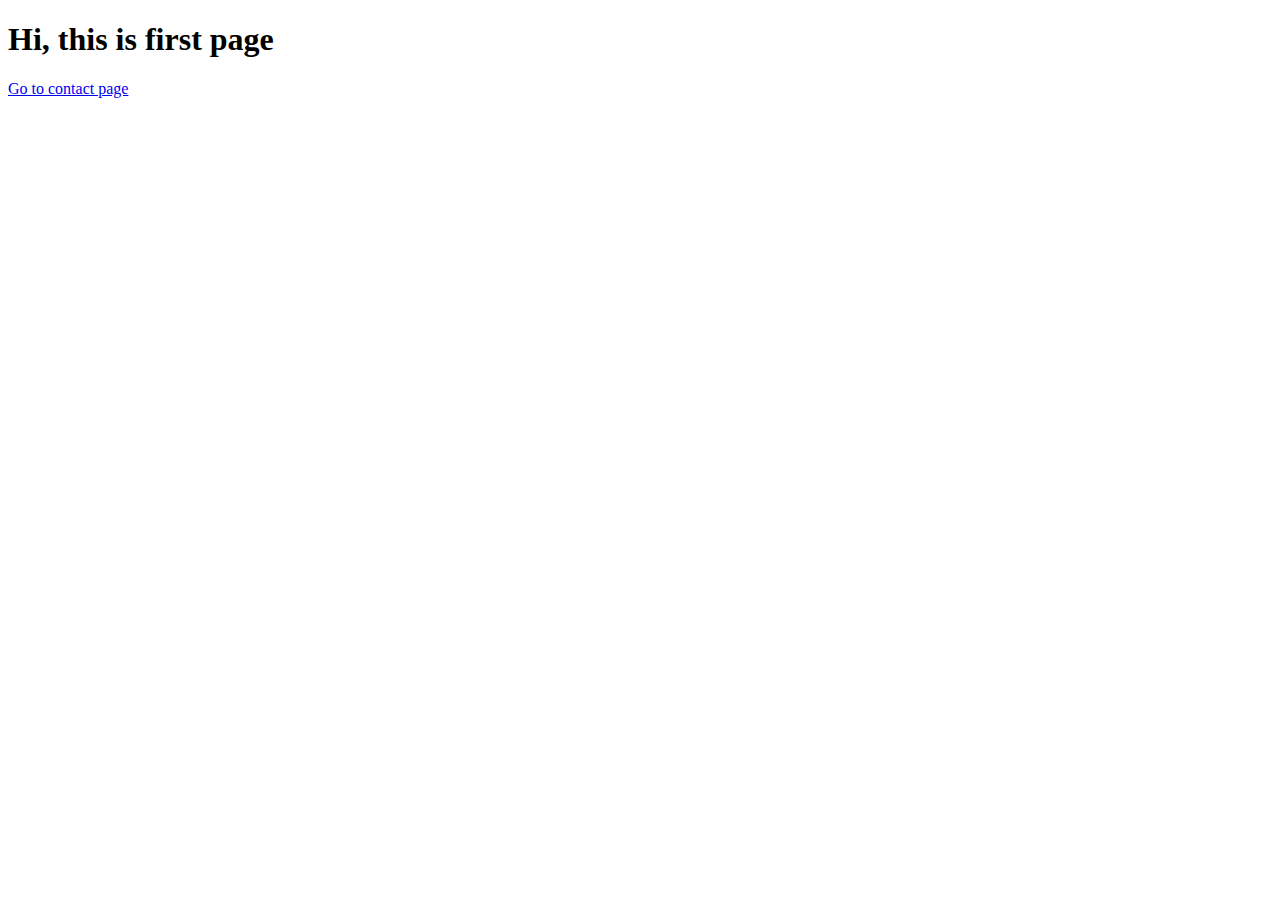
==== index.html @ e92d9e62 "Initial commit" ====
<!DOCTYPE html>
<html lang="en">
<head>
  <meta charset="UTF-8">
  <meta http-equiv="X-UA-Compatible" content="IE=edge">
  <meta name="viewport" content="width=device-width, initial-scale=1.0">
  <title>First Page</title>
</head>
<body>
<h1>Hi, this is first page</h1>
<a href="../Portfolio/contactPage.html">Go to contact page</a>  
</body>
</html>
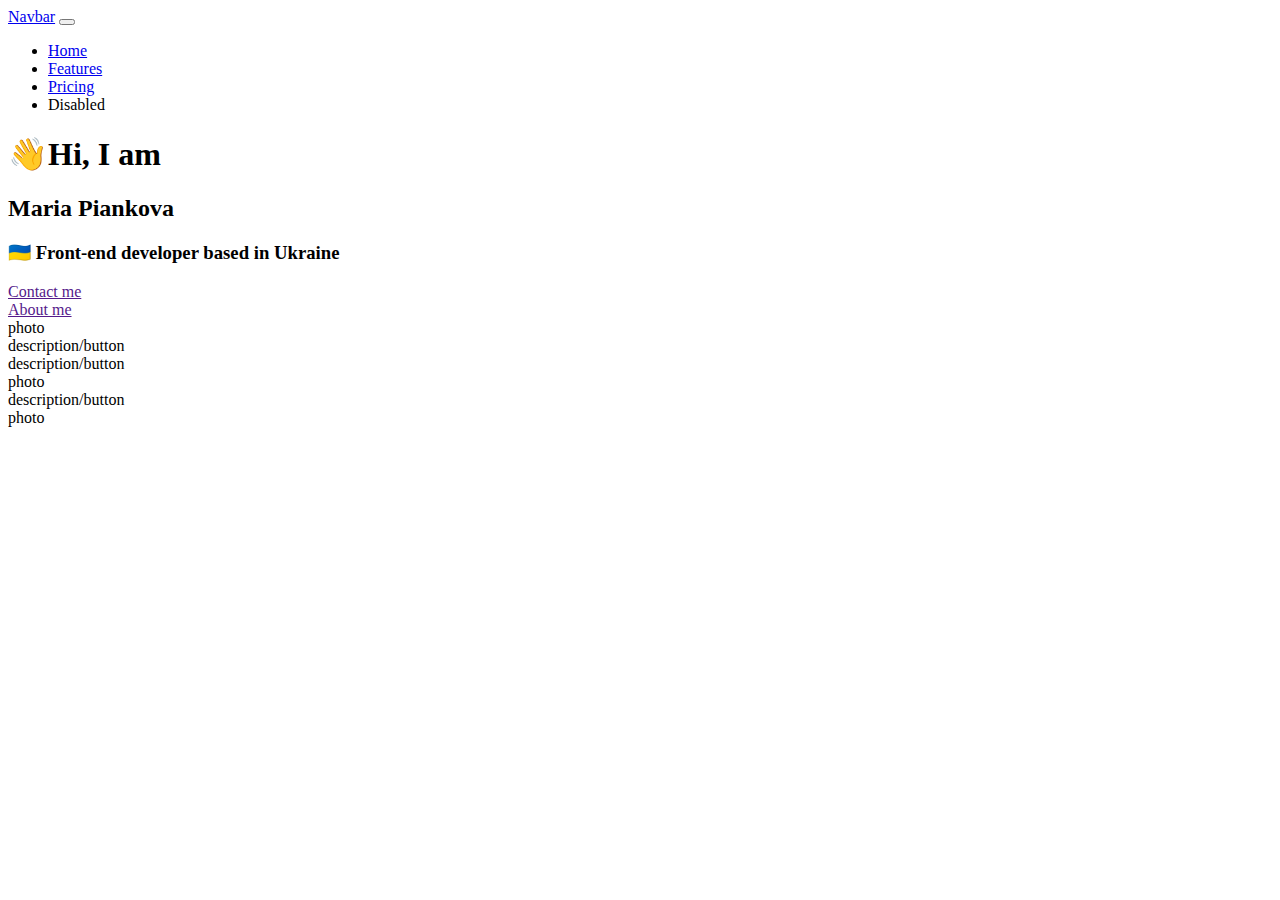
==== commit 45168296: "created html files" ====
--- a/index.html
+++ b/index.html
@@ -4,10 +4,62 @@
   <meta charset="UTF-8">
   <meta http-equiv="X-UA-Compatible" content="IE=edge">
   <meta name="viewport" content="width=device-width, initial-scale=1.0">
-  <title>First Page</title>
+  <link href="https://cdn.jsdelivr.net/npm/bootstrap@5.2.1/dist/css/bootstrap.min.css" rel="stylesheet"
+  integrity="sha384-iYQeCzEYFbKjA/T2uDLTpkwGzCiq6soy8tYaI1GyVh/UjpbCx/TYkiZhlZB6+fzT" crossorigin="anonymous">
+  <link rel="stylesheet" href="/styles/styles.css">
+  <link rel="icon"
+    href="data:image/svg+xml,<svg xmlns=%22http://www.w3.org/2000/svg%22 viewBox=%220 0 100 100%22><text y=%22.9em%22 font-size=%2290%22>👩‍💻</text></svg>">
+  <title>Front-end developer - Maria Piankova</title>
 </head>
 <body>
-<h1>Hi, this is first page</h1>
-<a href="../Portfolio/contactPage.html">Go to contact page</a>  
+<nav class="navbar navbar-expand-lg bg-light">
+  <div class="container-fluid">
+    <a class="navbar-brand" href="#">Navbar</a>
+    <button class="navbar-toggler" type="button" data-bs-toggle="collapse" data-bs-target="#navbarNav"
+      aria-controls="navbarNav" aria-expanded="false" aria-label="Toggle navigation">
+      <span class="navbar-toggler-icon"></span>
+    </button>
+    <div class="collapse navbar-collapse" id="navbarNav">
+      <ul class="navbar-nav">
+        <li class="nav-item">
+          <a class="nav-link active" aria-current="page" href="#">Home</a>
+        </li>
+        <li class="nav-item">
+          <a class="nav-link" href="#">Features</a>
+        </li>
+        <li class="nav-item">
+          <a class="nav-link" href="#">Pricing</a>
+        </li>
+        <li class="nav-item">
+          <a class="nav-link disabled">Disabled</a>
+        </li>
+      </ul>
+    </div>
+  </div>
+</nav>
+<h1>👋Hi, I am</h1>
+<h2>Maria Piankova</h2>
+<h3>🇺🇦 Front-end developer based in Ukraine</h3>
+<div class="d-flex">
+  <div class="m-2"><a href="">Contact me</a></div>
+  <div class="m-2"><a href="">About me</a></div>
+</div>
+<div class="container">
+  <div class="row">
+    <div class="col-sm-6">photo</div>
+    <div class="col-sm-6">description/button</div>
+  </div>
+  <div class="row">
+    <div class="col-sm-6">description/button</div>
+    <div class="col-sm-6">photo</div>
+  </div>
+  <div class="row">
+    <div class="col-sm-6">description/button</div>
+    <div class="col-sm-6">photo</div>
+  </div>
+
+</div>
 </body>
+<script src="https://cdn.jsdelivr.net/npm/bootstrap@5.2.1/dist/js/bootstrap.bundle.min.js"
+integrity="sha384-u1OknCvxWvY5kfmNBILK2hRnQC3Pr17a+RTT6rIHI7NnikvbZlHgTPOOmMi466C8" crossorigin="anonymous"></script>
 </html>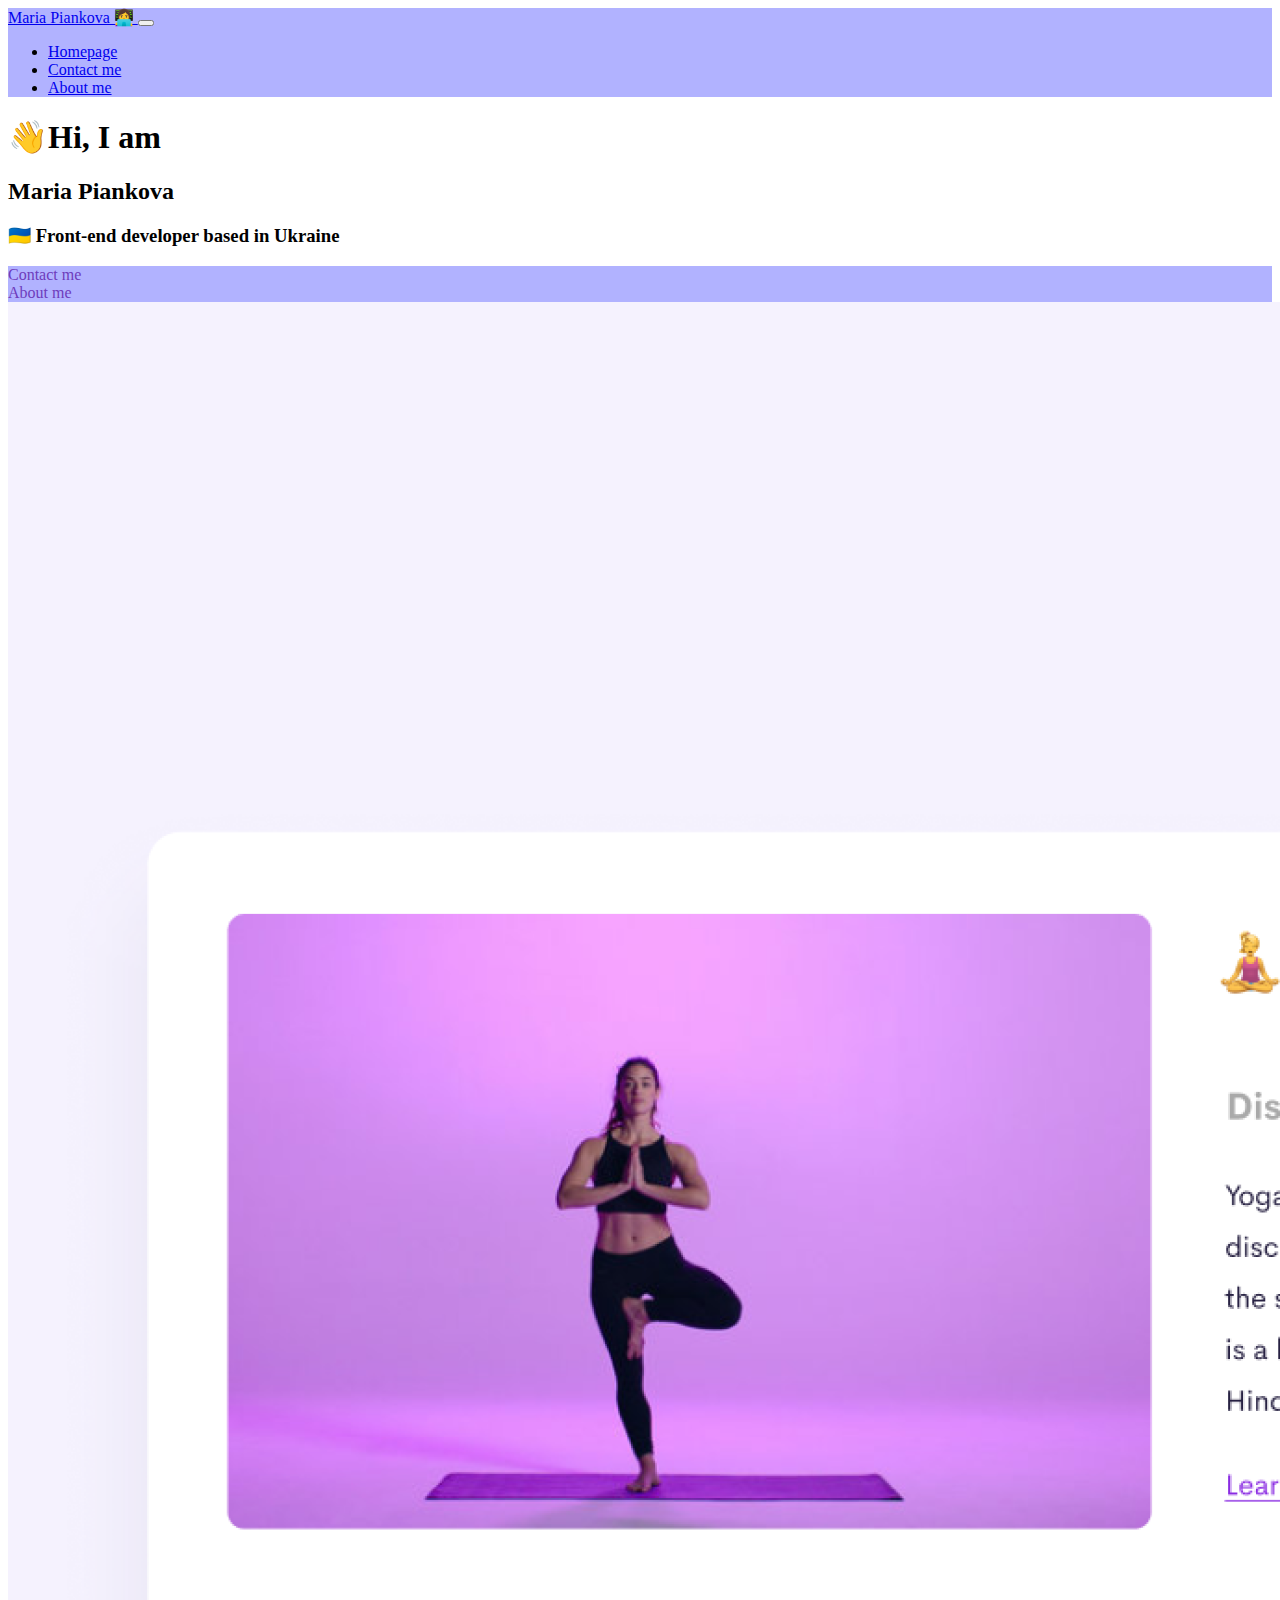
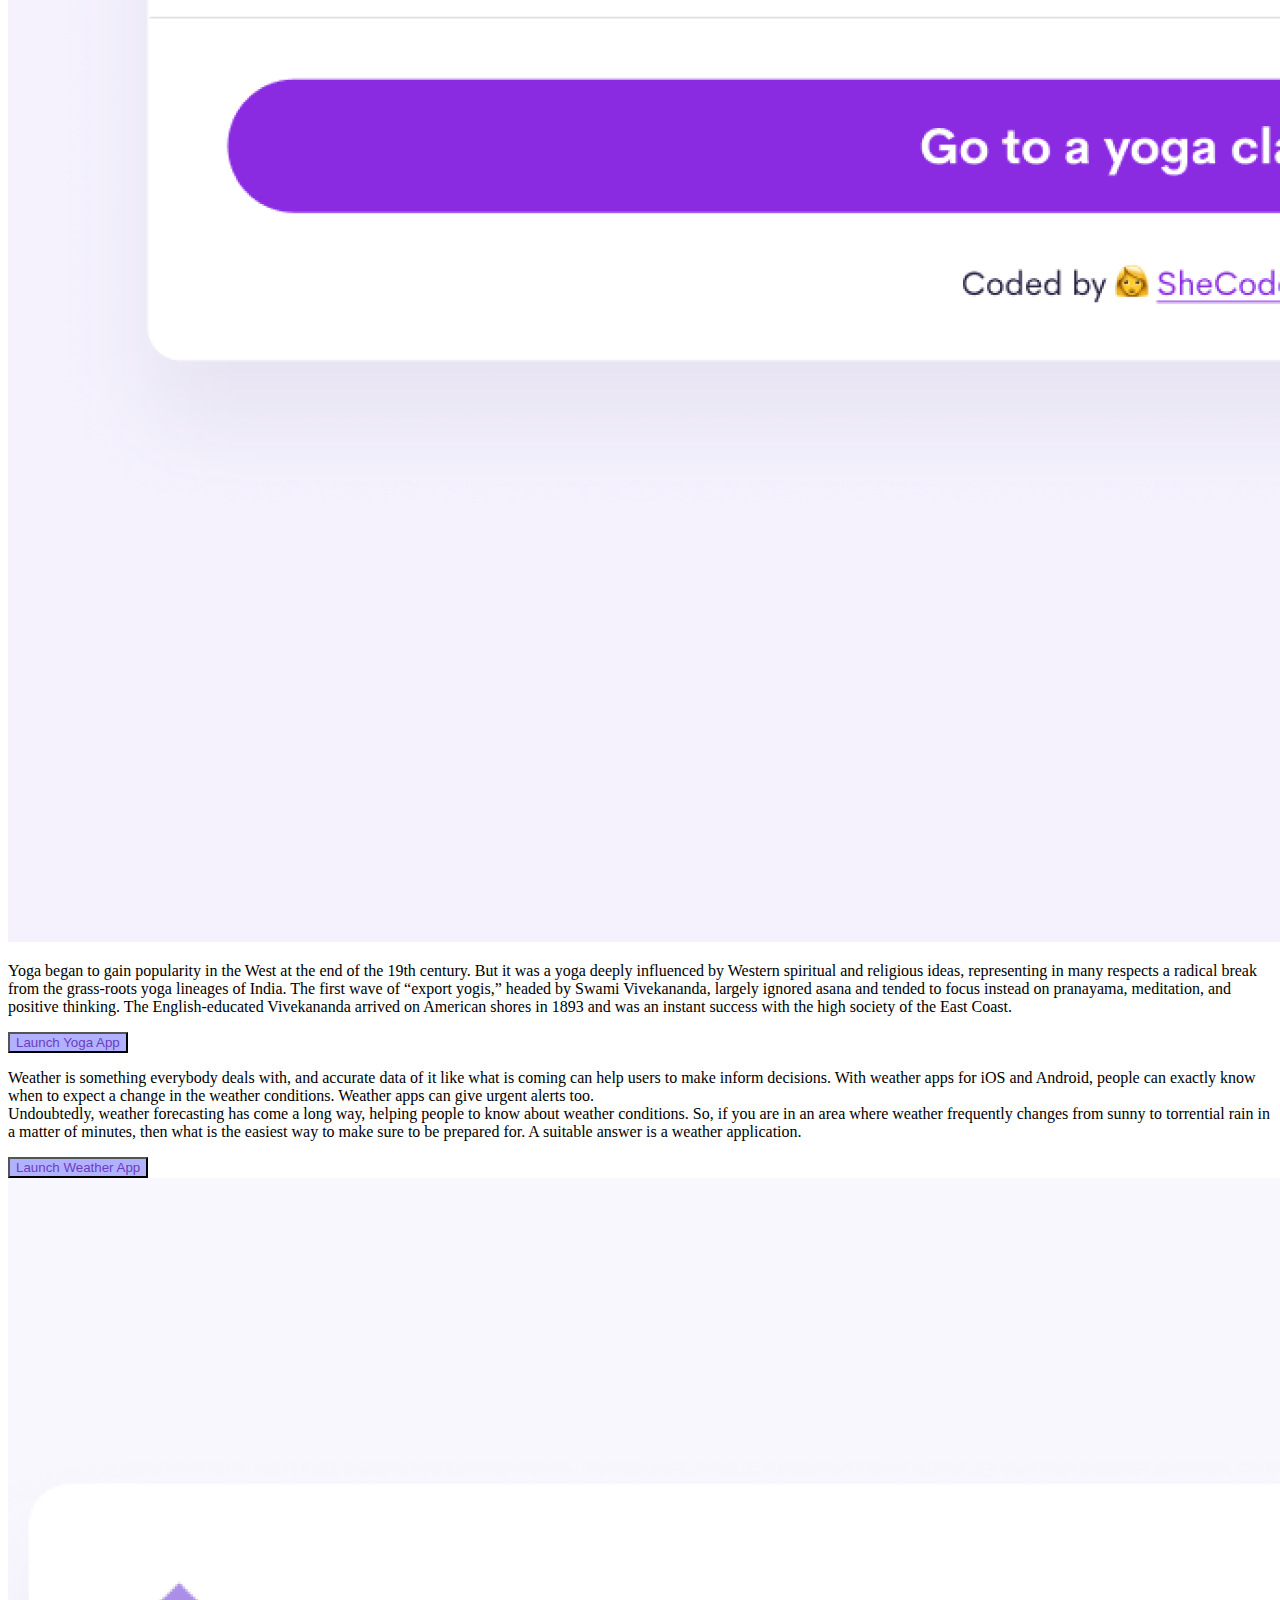
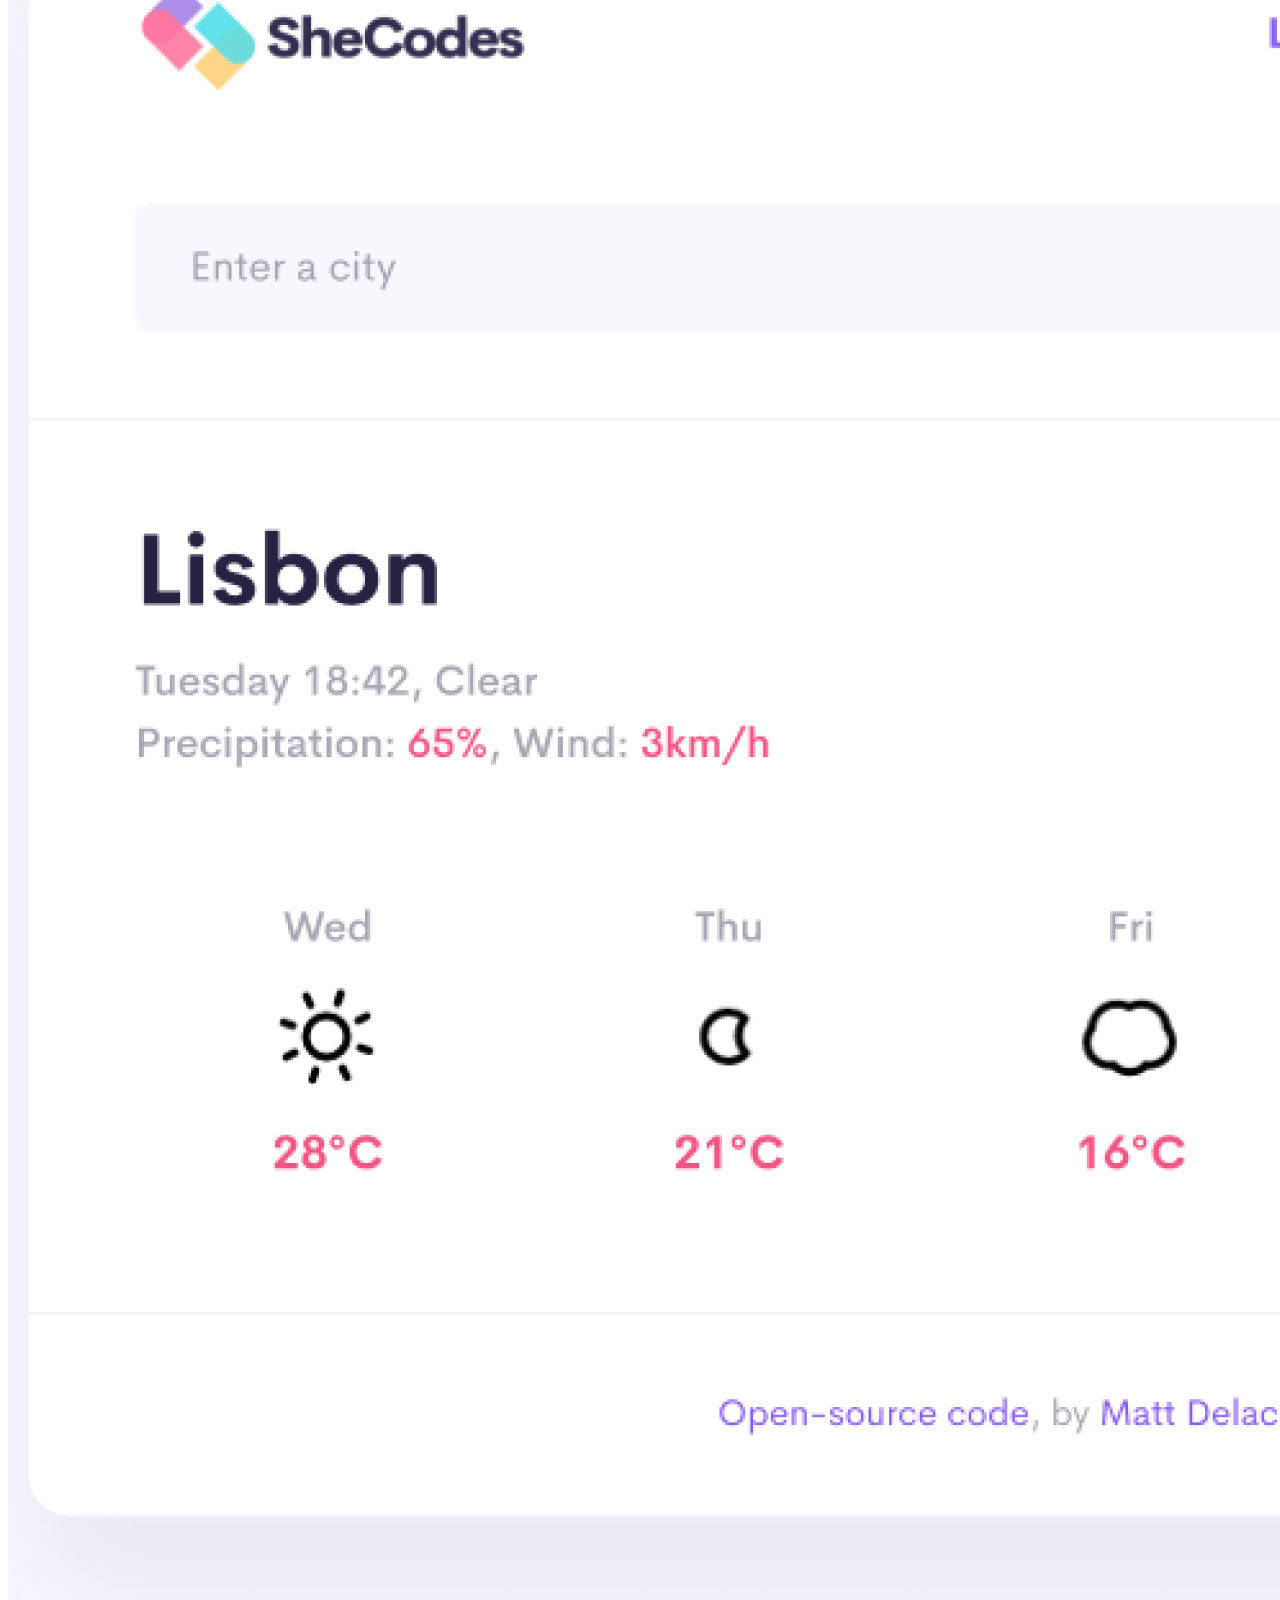
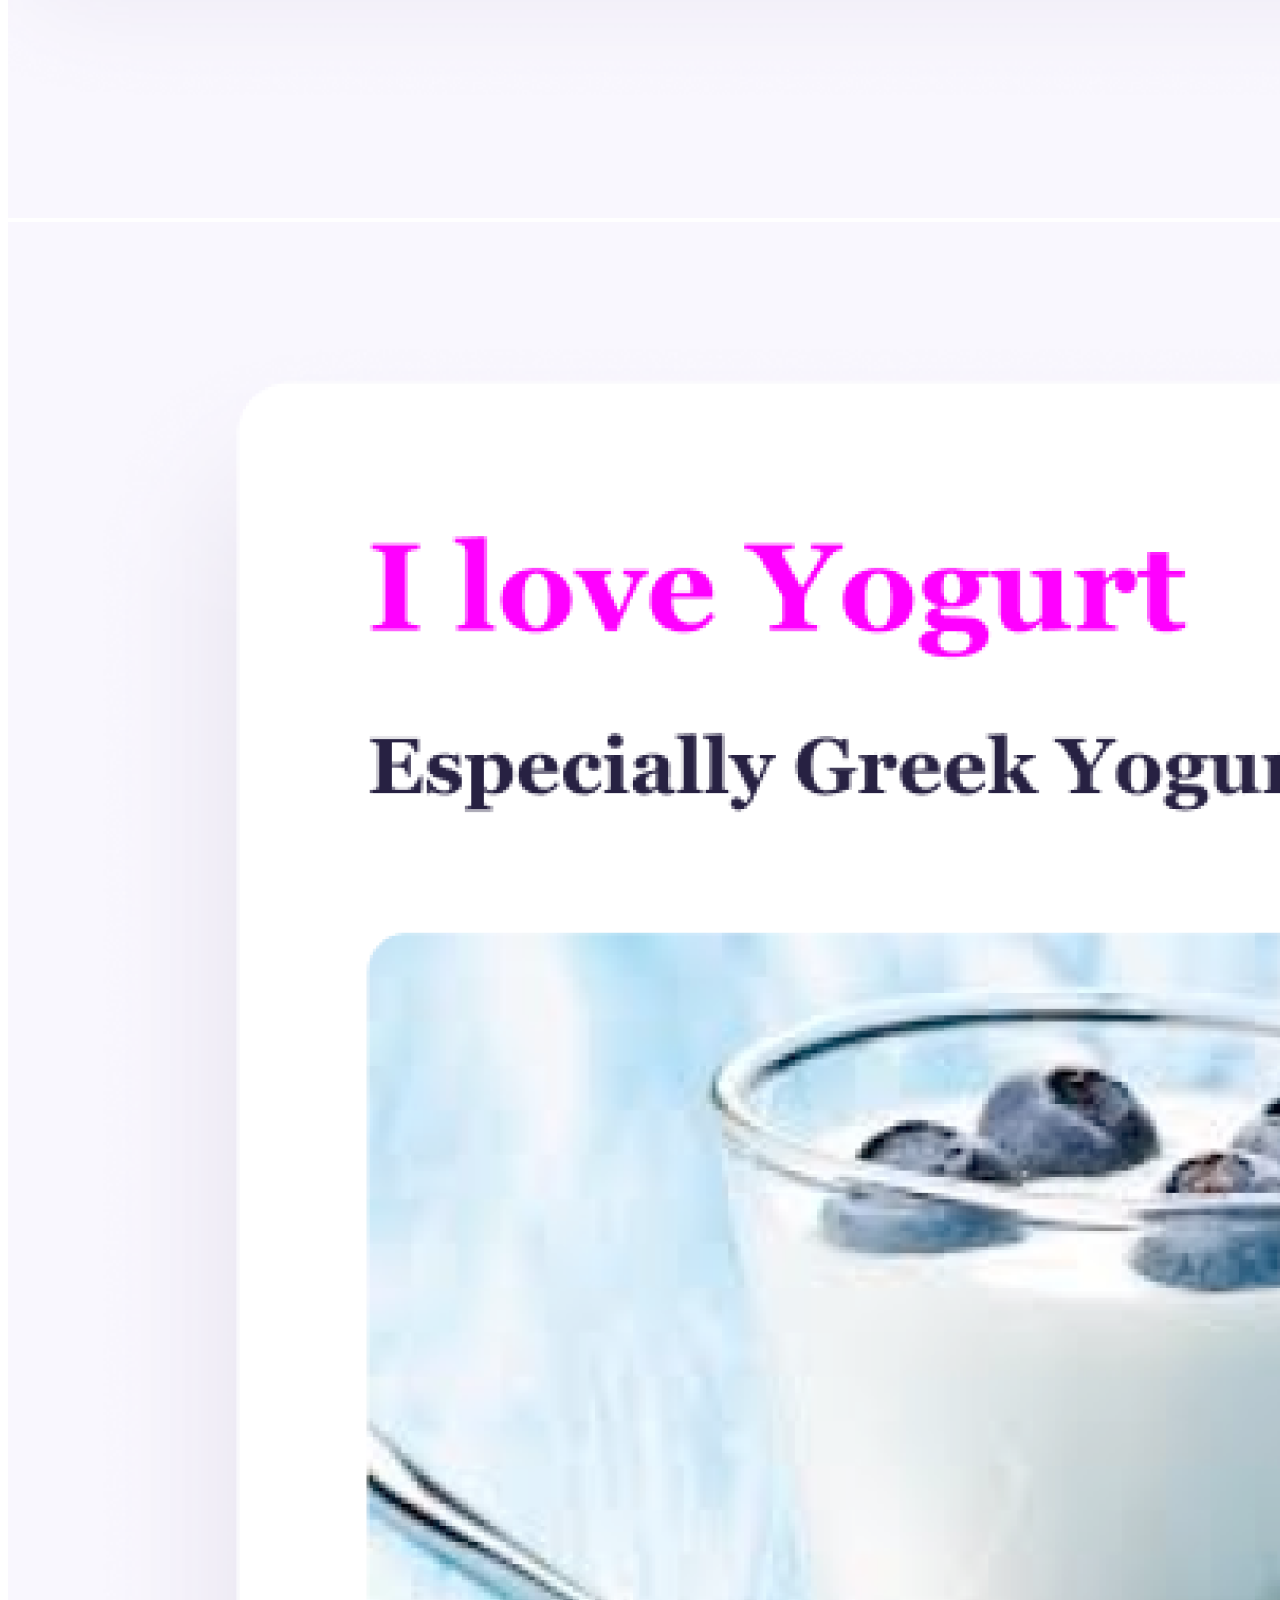
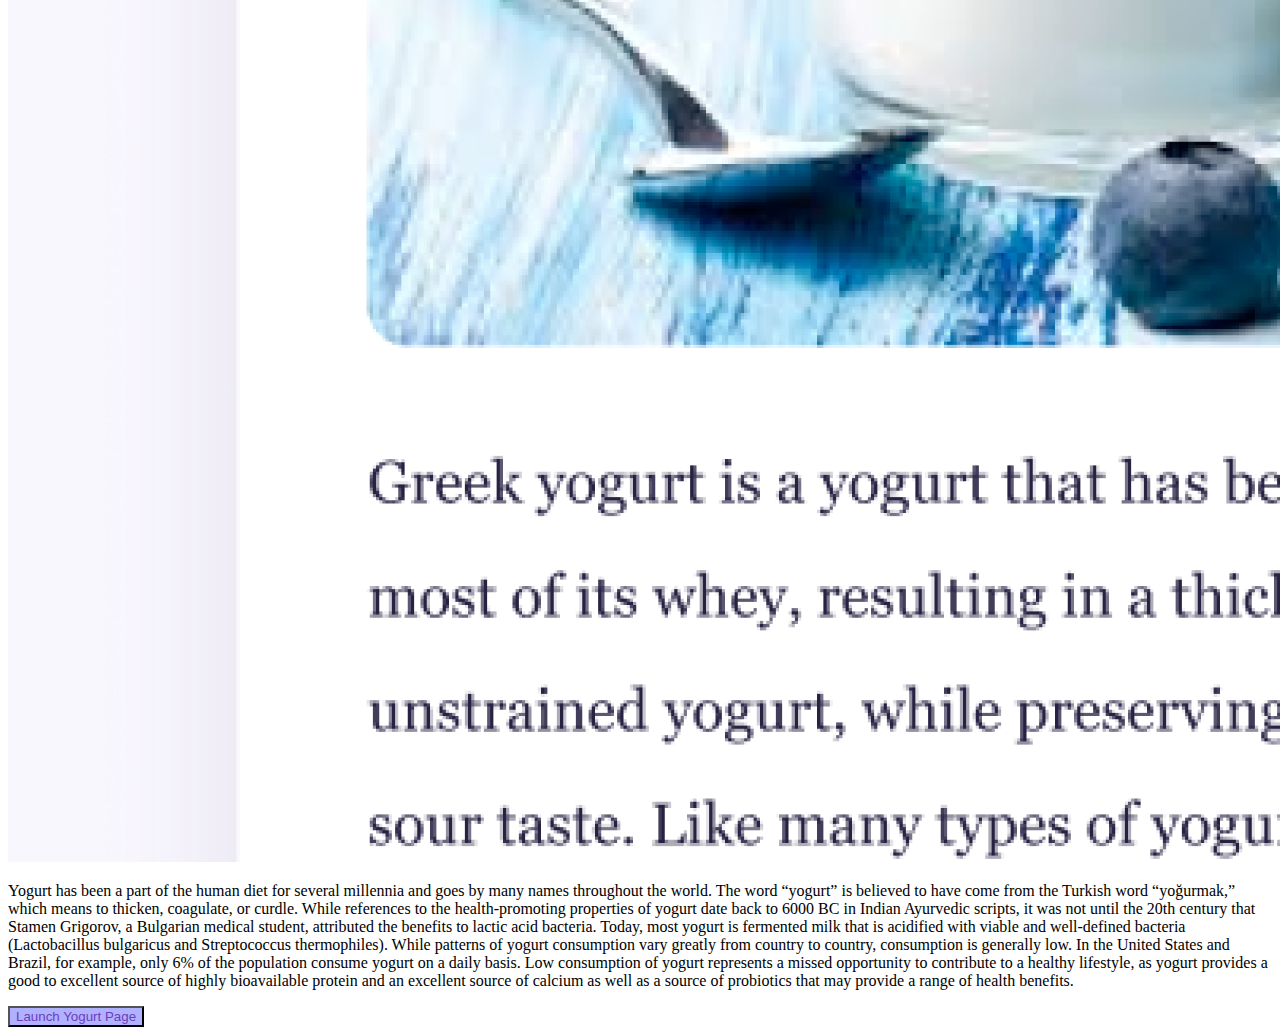
==== commit f9dcaad4: "added images" ====
--- a/index.html
+++ b/index.html
@@ -1,61 +1,92 @@
 <!DOCTYPE html>
 <html lang="en">
-<head>
-  <meta charset="UTF-8">
-  <meta http-equiv="X-UA-Compatible" content="IE=edge">
-  <meta name="viewport" content="width=device-width, initial-scale=1.0">
+  <head>
+    <meta charset="UTF-8">
+    <meta http-equiv="X-UA-Compatible" content="IE=edge">
+    <meta name="viewport" content="width=device-width, initial-scale=1.0">
+  <meta name="description" content="Page about Maria. Aspiring Front-end developer from Ukraine. More information you can find on her web page">
   <link href="https://cdn.jsdelivr.net/npm/bootstrap@5.2.1/dist/css/bootstrap.min.css" rel="stylesheet"
   integrity="sha384-iYQeCzEYFbKjA/T2uDLTpkwGzCiq6soy8tYaI1GyVh/UjpbCx/TYkiZhlZB6+fzT" crossorigin="anonymous">
   <link rel="stylesheet" href="/styles/styles.css">
   <link rel="icon"
     href="data:image/svg+xml,<svg xmlns=%22http://www.w3.org/2000/svg%22 viewBox=%220 0 100 100%22><text y=%22.9em%22 font-size=%2290%22>👩‍💻</text></svg>">
-  <title>Front-end developer - Maria Piankova</title>
+  <title>Front-end developer - Maria Piankova. </title>
 </head>
 <body>
 <nav class="navbar navbar-expand-lg bg-light">
   <div class="container-fluid">
-    <a class="navbar-brand" href="#">Navbar</a>
+    <a class="navbar-brand mb-2" href="/index.html">Maria Piankova 👩‍💻 </a>
     <button class="navbar-toggler" type="button" data-bs-toggle="collapse" data-bs-target="#navbarNav"
       aria-controls="navbarNav" aria-expanded="false" aria-label="Toggle navigation">
       <span class="navbar-toggler-icon"></span>
     </button>
     <div class="collapse navbar-collapse" id="navbarNav">
-      <ul class="navbar-nav">
+      <ul class="navbar-nav mt-2">
         <li class="nav-item">
-          <a class="nav-link active" aria-current="page" href="#">Home</a>
+          <a class="nav-link active" aria-current="page" href="/index.html">Homepage</a>
         </li>
         <li class="nav-item">
-          <a class="nav-link" href="#">Features</a>
+          <a class="nav-link" href="/contact-me-page.html">Contact me</a>
         </li>
         <li class="nav-item">
-          <a class="nav-link" href="#">Pricing</a>
-        </li>
-        <li class="nav-item">
-          <a class="nav-link disabled">Disabled</a>
+          <a class="nav-link" href="/about-me-page.html">About me</a>
         </li>
       </ul>
     </div>
   </div>
 </nav>
-<h1>👋Hi, I am</h1>
-<h2>Maria Piankova</h2>
-<h3>🇺🇦 Front-end developer based in Ukraine</h3>
-<div class="d-flex">
-  <div class="m-2"><a href="">Contact me</a></div>
-  <div class="m-2"><a href="">About me</a></div>
+<h1 class="text-center m-5">👋Hi, I am</h1>
+<h2 class="text-center m-3">Maria Piankova</h2>
+<h3 class="text-center mb-5">🇺🇦 Front-end developer based in Ukraine</h3>
+<div class="d-flex justify-content-center mb-5">
+  <div class="m-2 rounded border p-4 contact-link shadow-sm"><a class="contact-link" href="/contact-me-page.html" title="Contact Maria" >Contact me</a></div>
+  <div class="m-2 rounded border p-4 about-link shadow-sm"><a  class="about-link" href="/about-me-page.html" title="About Maria">About me</a></div>
 </div>
 <div class="container">
-  <div class="row">
-    <div class="col-sm-6">photo</div>
-    <div class="col-sm-6">description/button</div>
+  <div class="row mb-5">
+    <div class="col-md-6">
+      <img class="img-fluid rounded" src="/styles/images/download-1.png" alt="Yoga App">
+    </div>
+    <div class="col-md-6">
+      <p class="page-text mb-5 mt-2">Yoga began to gain popularity in the West at the end of the 19th century. But it was a yoga deeply influenced by Western
+      spiritual and religious ideas, representing in many respects a radical break from the grass-roots yoga lineages of
+      India. The first wave of “export yogis,” headed by Swami Vivekananda, largely ignored asana and tended to focus instead
+      on pranayama, meditation, and positive thinking. The English-educated Vivekananda arrived on American shores in 1893 and
+      was an instant success with the high society of the East Coast. </p>
+      <button type="button" class="btn btn-lg border p-4 shadow btn-color">Launch Yoga App</button>
+    </div>
   </div>
-  <div class="row">
-    <div class="col-sm-6">description/button</div>
-    <div class="col-sm-6">photo</div>
+  <div class="row mb-5">
+    <div class="col-md-6">
+      <p class="page-text mb-5 mt-2">Weather is something everybody deals with, and accurate data of it like what is coming can help users to make inform
+      decisions. With weather apps for iOS and Android, people can exactly know when to expect a change in the weather
+      conditions. Weather apps can give urgent alerts too.
+      <br />
+      Undoubtedly, weather forecasting has come a long way, helping people to know about weather conditions. So, if you are in
+      an area where weather frequently changes from sunny to torrential rain in a matter of minutes, then what is the easiest
+      way to make sure to be prepared for. A suitable answer is a weather application.</p>
+    <button title="Launch Weather App" type="button" class="btn btn-lg border p-4 shadow btn-color">Launch Weather App</button></div>
+    <div class="col-md-6">
+      <img class="img-fluid rounded" src="/styles/images/download.png" alt="Weather App">
+    </div>
   </div>
-  <div class="row">
-    <div class="col-sm-6">description/button</div>
-    <div class="col-sm-6">photo</div>
+  <div class="row mb-5">
+    <div class="col-md-6">
+      <img class="img-fluid rounded" src="/styles/images/download-2.png" alt="Yogurt Page">
+    </div>
+    <div class="col-md-6">
+      <p class="mb-5 mt-2">Yogurt has been a part of the human diet for several millennia and goes by many names throughout the world. The word
+      “yogurt” is believed to have come from the Turkish word “yoğurmak,” which means to thicken, coagulate, or curdle. While
+      references to the health-promoting properties of yogurt date back to 6000 BC in Indian Ayurvedic scripts, it was not
+      until the 20th century that Stamen Grigorov, a Bulgarian medical student, attributed the benefits to lactic acid
+      bacteria. Today, most yogurt is fermented milk that is acidified with viable and well-defined bacteria (Lactobacillus
+      bulgaricus and Streptococcus thermophiles). While patterns of yogurt consumption vary greatly from country to country,
+      consumption is generally low. In the United States and Brazil, for example, only 6% of the population consume yogurt on
+      a daily basis. Low consumption of yogurt represents a missed opportunity to contribute to a healthy lifestyle, as yogurt
+      provides a good to excellent source of highly bioavailable protein and an excellent source of calcium as well as a
+      source of probiotics that may provide a range of health benefits.</p>
+      <button type="button" class="btn btn-lg border p-4 shadow btn-color">Launch Yogurt Page</button>
+    </div>
   </div>
 
 </div>
--- a/styles/styles.css
+++ b/styles/styles.css
@@ -0,0 +1,35 @@
+:root{
+  --primary-color: #B1B2FF;
+  --secondary-color:#6E3CBC;
+}
+.contact-link, .about-link{
+  background: var(--primary-color);
+  text-decoration: none;
+  color: var(--secondary-color);
+}
+.contact-link:hover,
+.about-link:hover {
+  color: #fff;
+  transition: all 0.2s ease-in-out;
+    transform: rotate3d(0, 0, 0, 0deg);
+}
+.btn-color{
+background: var(--primary-color);
+color: var(--secondary-color);
+}
+.btn-color:hover,
+.open>.dropdown-toggle.btn-color {
+  color: #fff !important;
+  background-color: var(--secondary-color) !important;
+}
+.bg-light{
+  background: var(--primary-color) !important;
+}
+.nav-item:hover{
+  background-color: #fff ;
+  color: var(--secondary-color);
+  border-radius: 10px;
+  padding-left: 1px;
+  transition: all 0.4s ease-in-out;
+  transform: rotate3d(0, 0, 0, 0deg);
+}
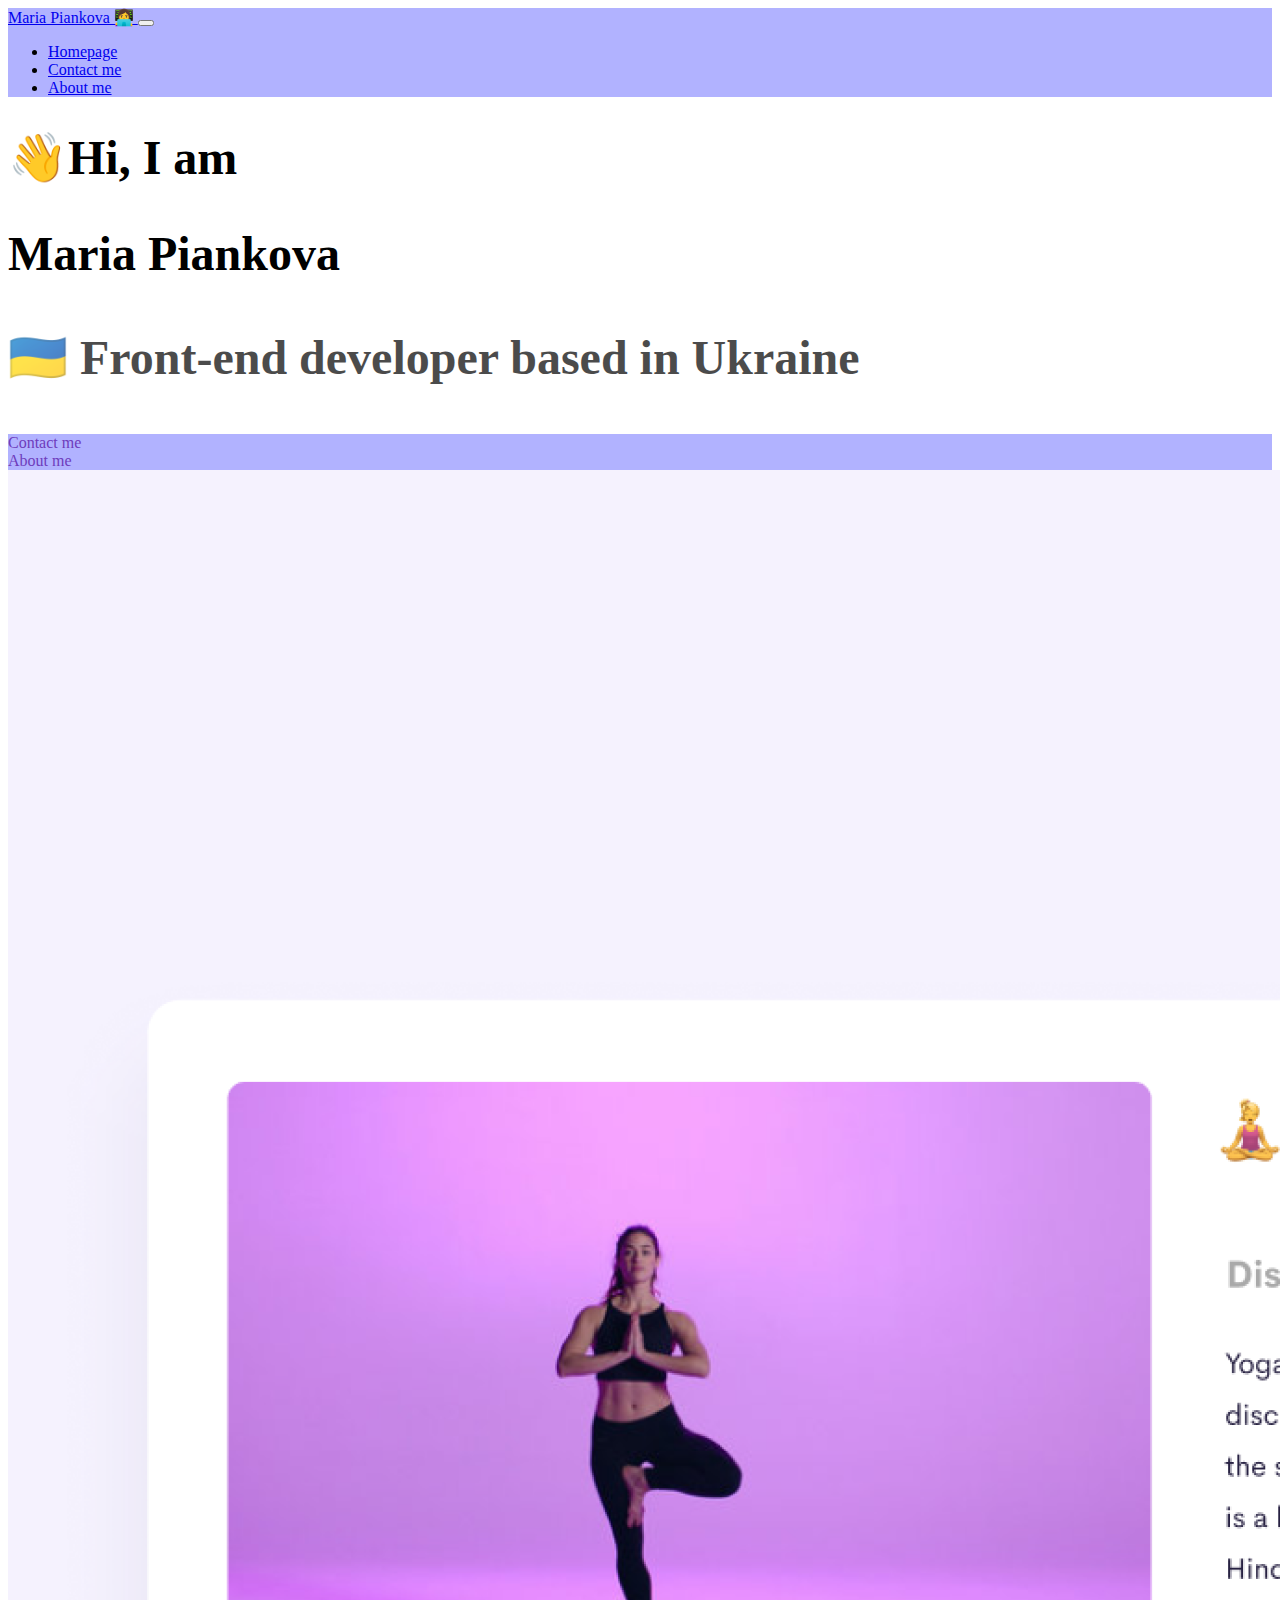
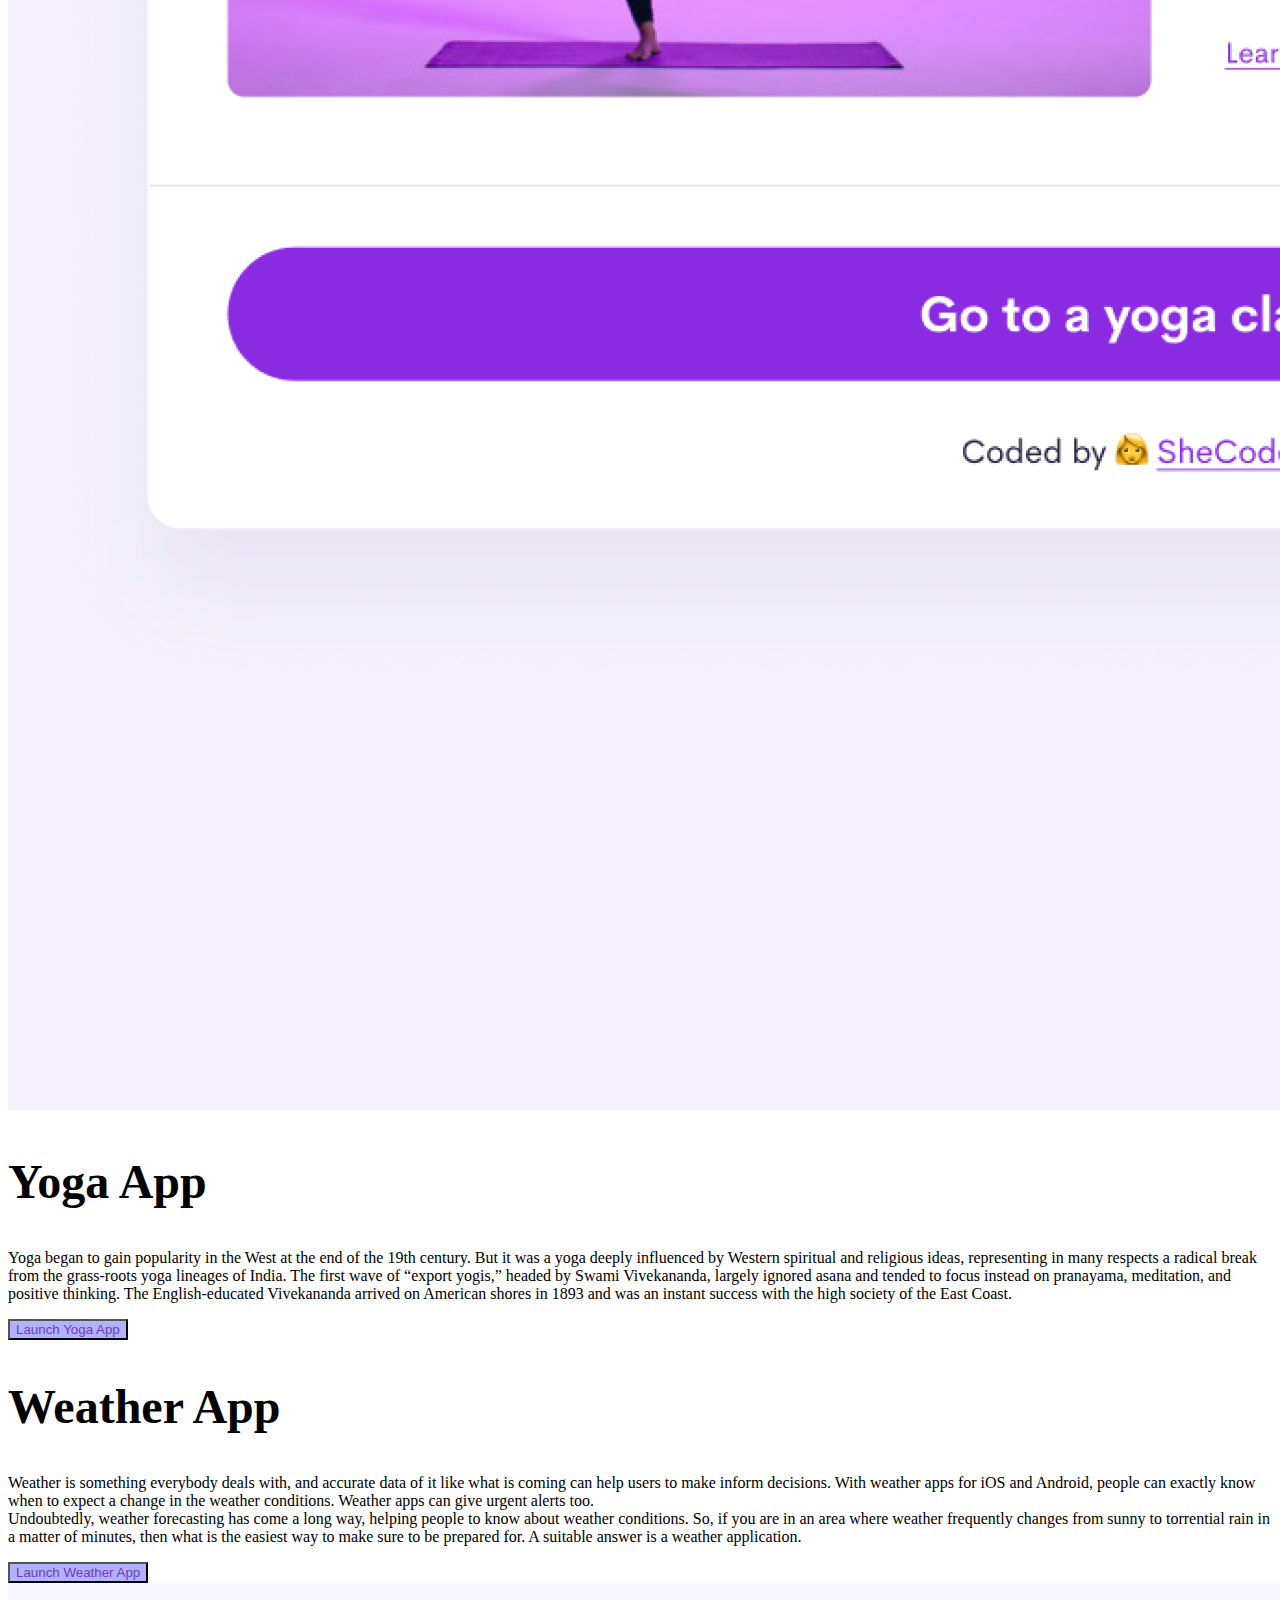
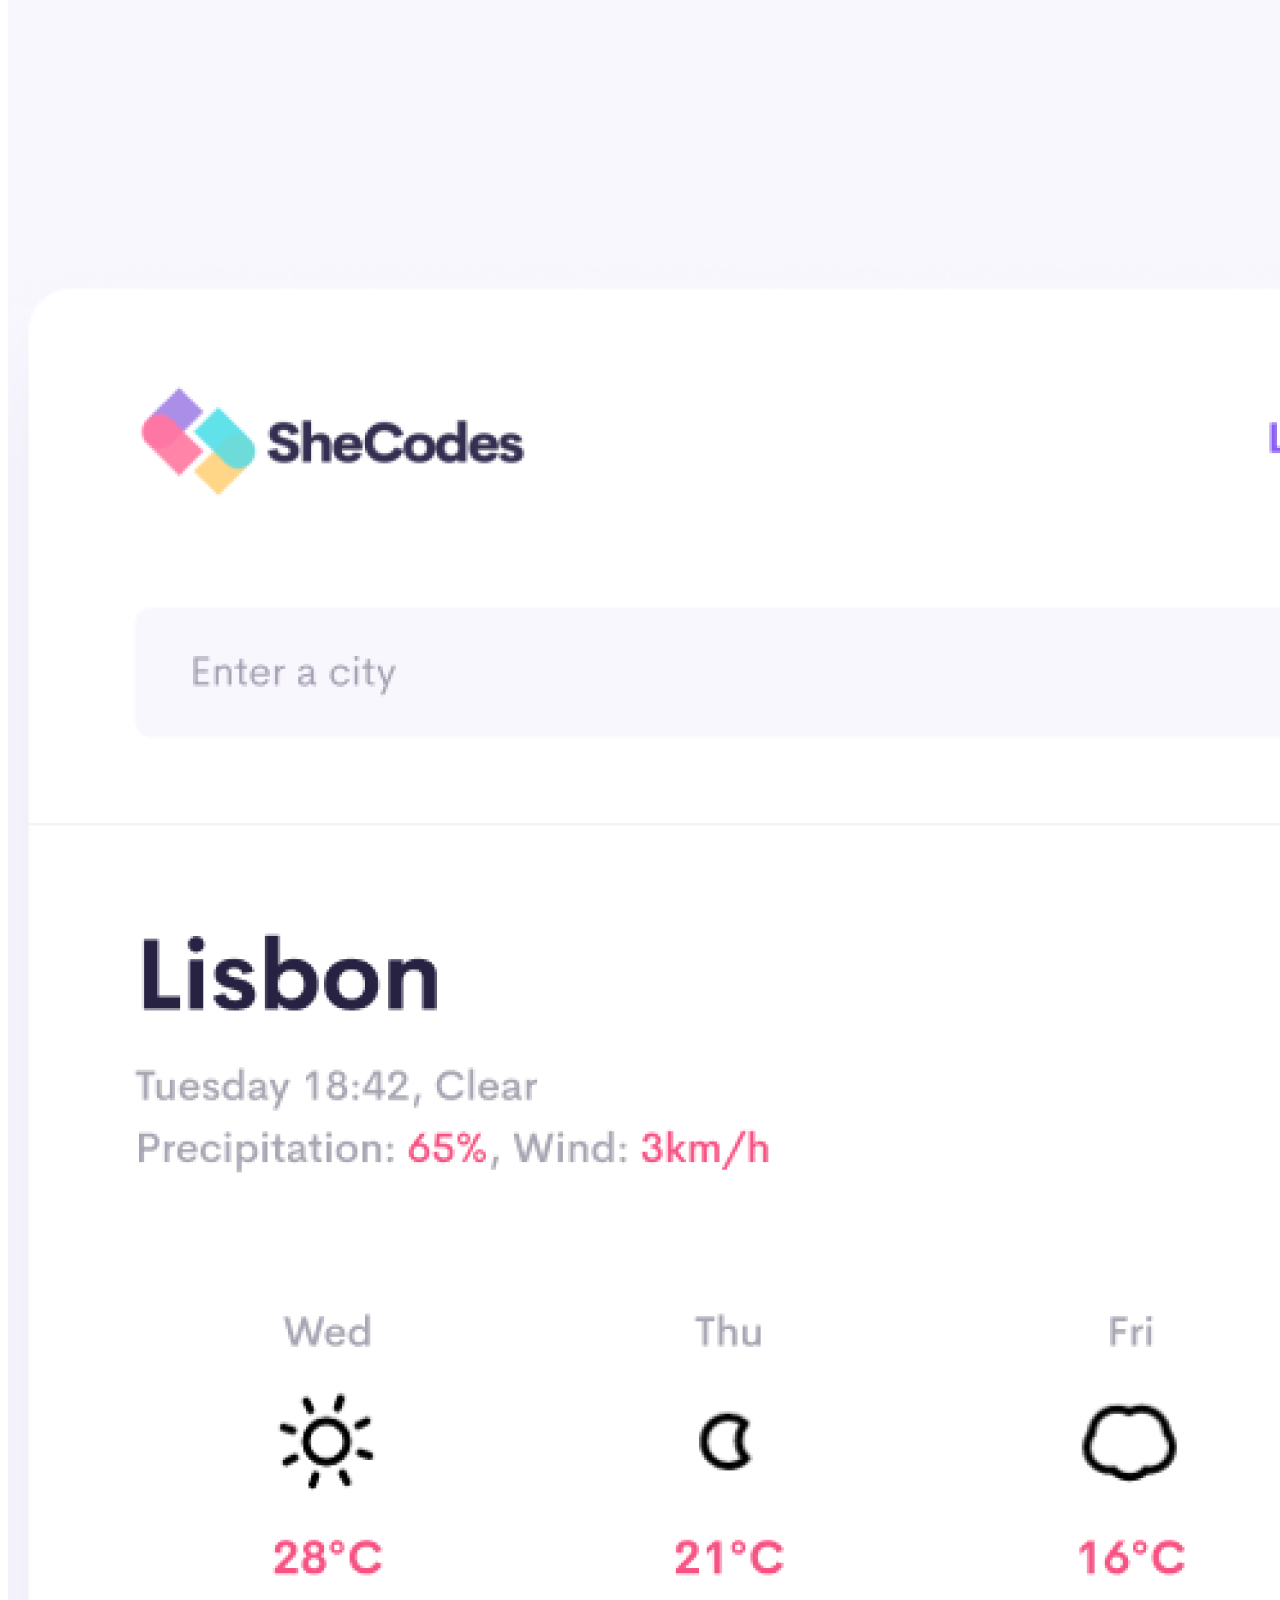
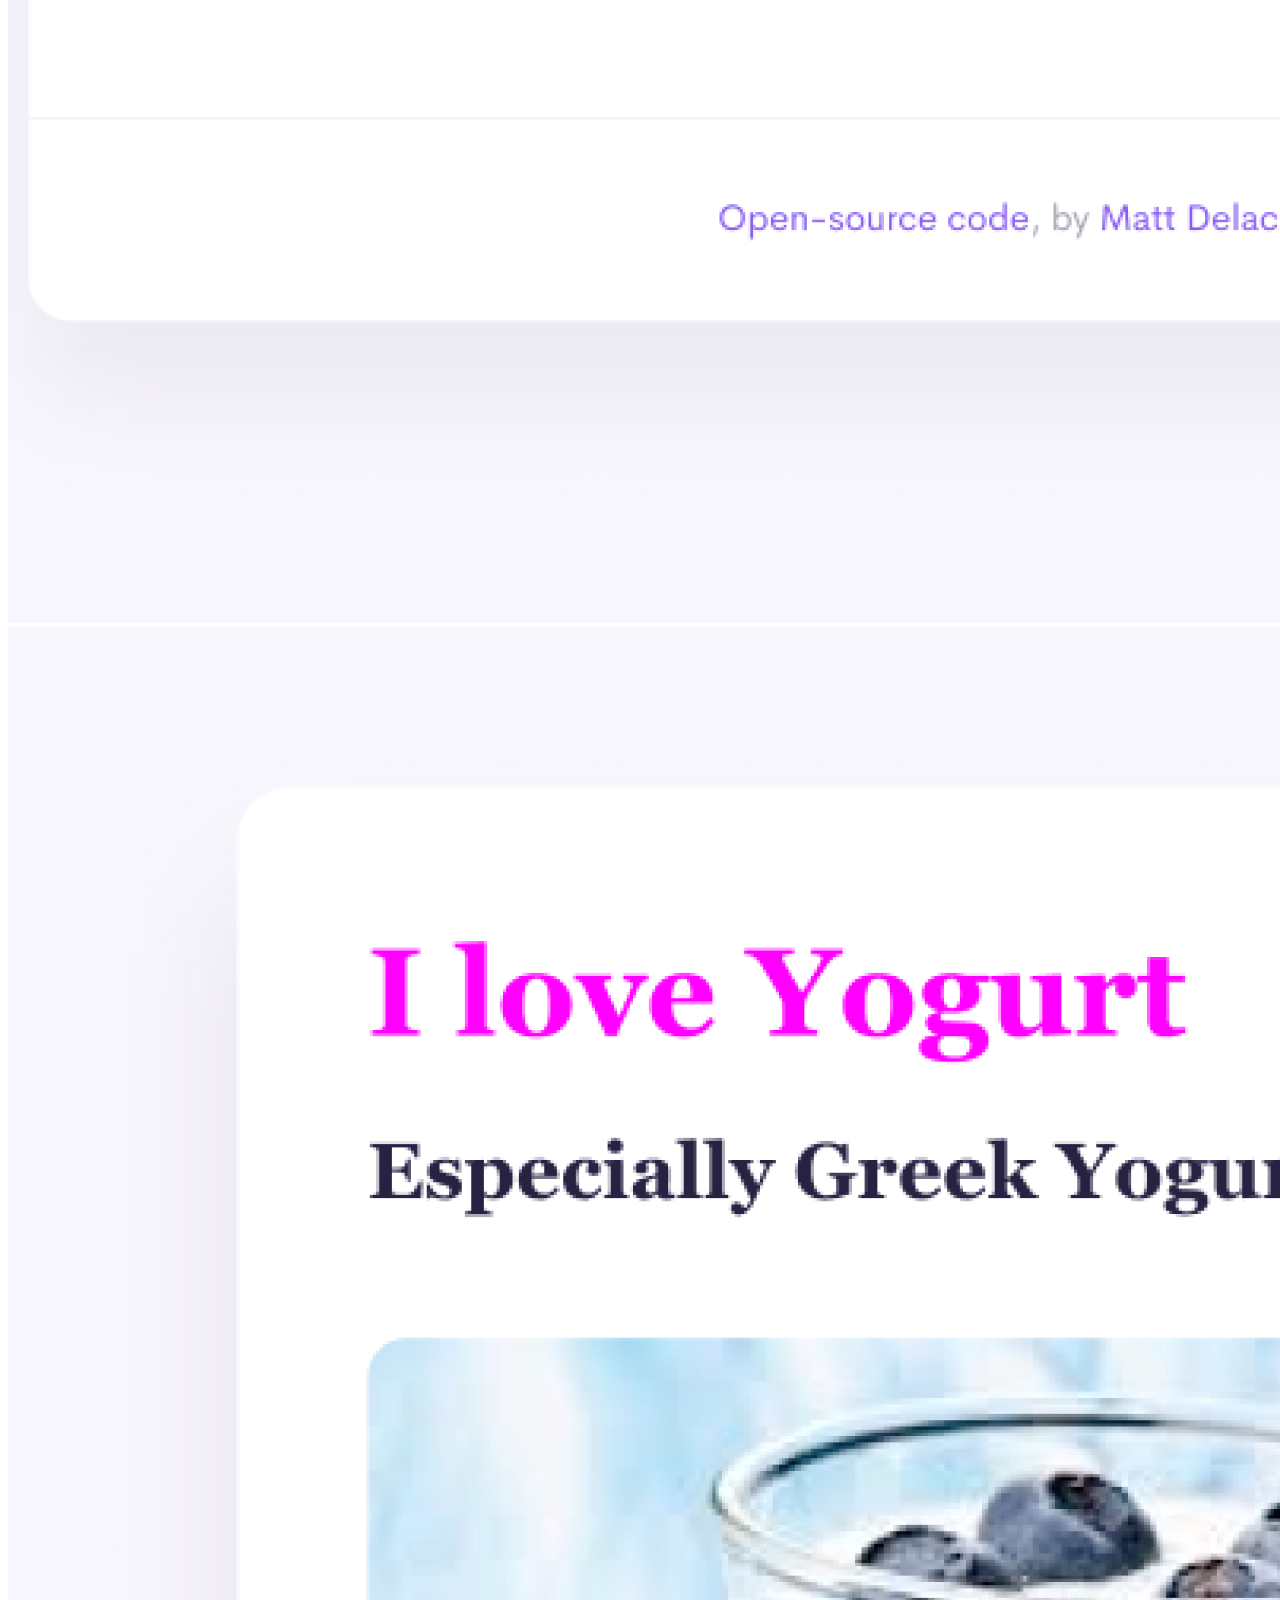
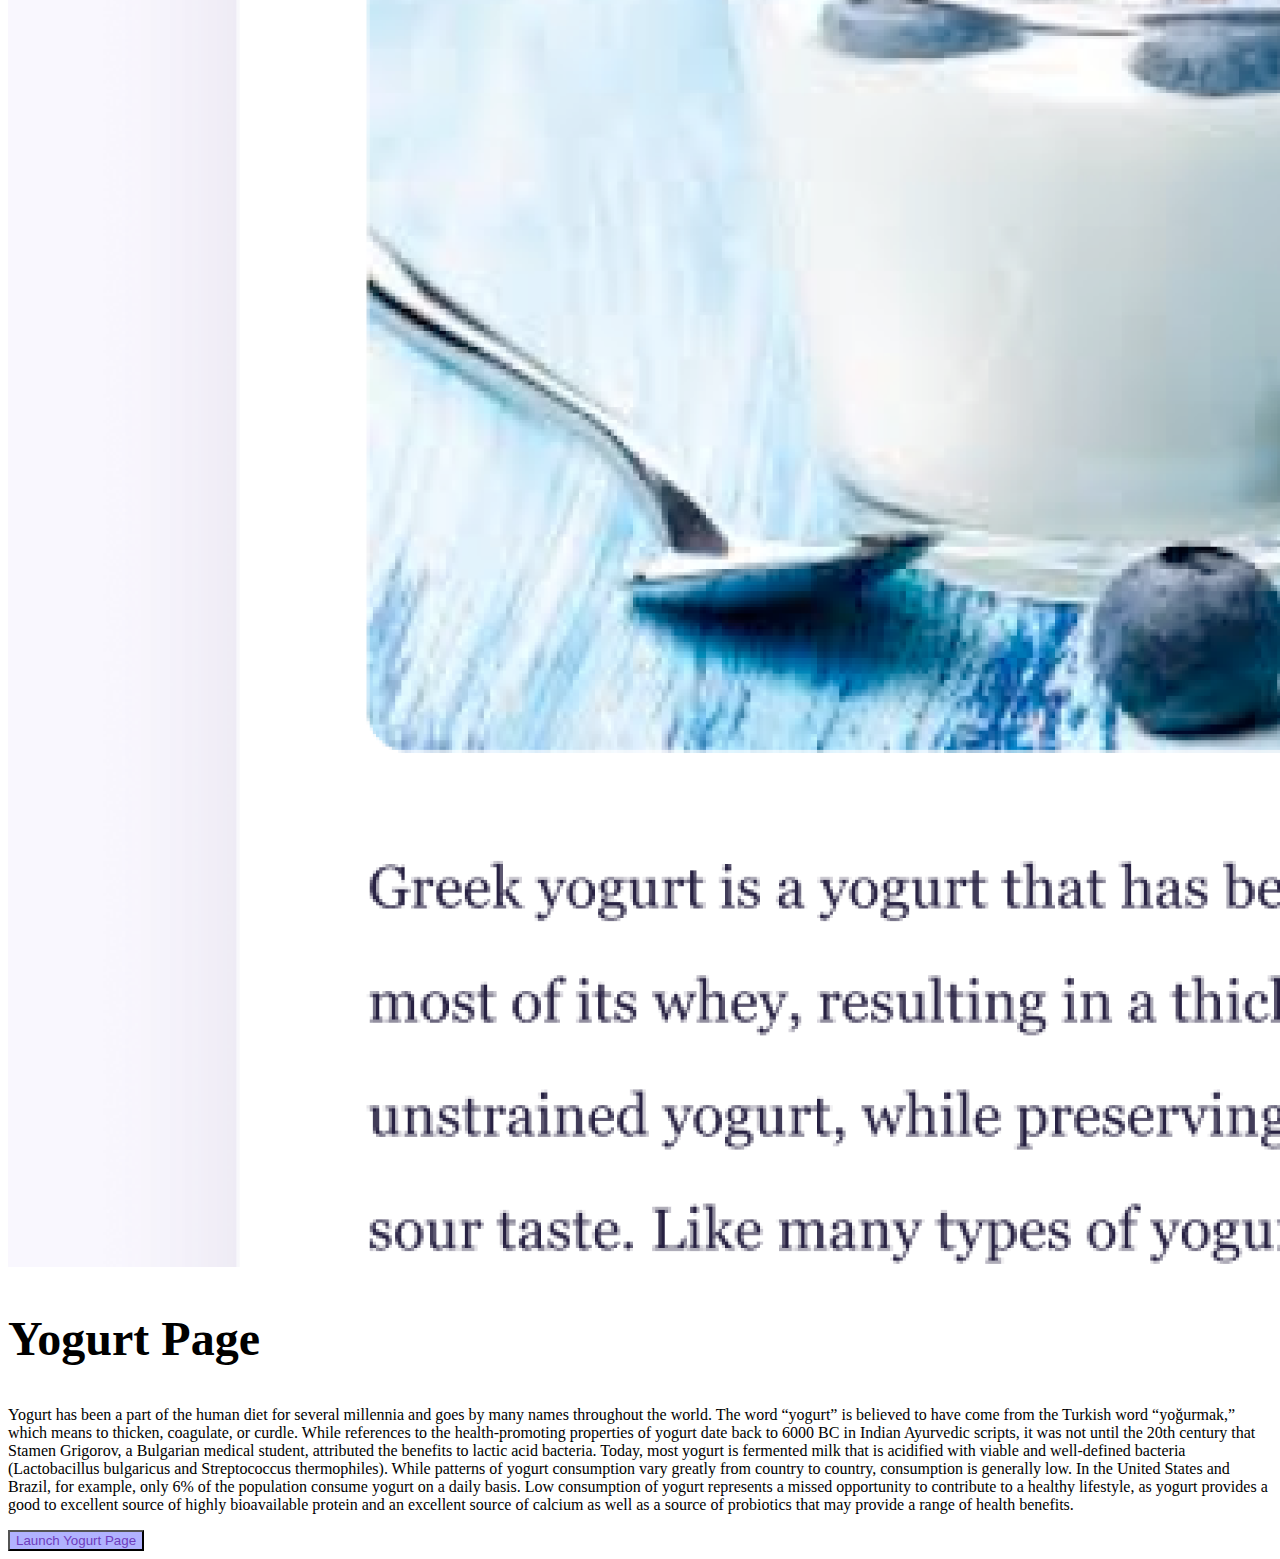
==== commit 0281b802: "added styles and media queries" ====
--- a/index.html
+++ b/index.html
@@ -26,7 +26,7 @@
           <a class="nav-link active" aria-current="page" href="/index.html">Homepage</a>
         </li>
         <li class="nav-item">
-          <a class="nav-link" href="/contact-me-page.html">Contact me</a>
+          <a class="nav-link" href="/about-me-page.html#contact">Contact me</a>
         </li>
         <li class="nav-item">
           <a class="nav-link" href="/about-me-page.html">About me</a>
@@ -45,9 +45,10 @@
 <div class="container">
   <div class="row mb-5">
     <div class="col-md-6">
-      <img class="img-fluid rounded" src="/styles/images/download-1.png" alt="Yoga App">
+      <img class="img-fluid img-index rounded" src="/styles/images/download-1.png" alt="Yoga App">
     </div>
     <div class="col-md-6">
+      <h2 class="container-headers">Yoga App</h2>
       <p class="page-text mb-5 mt-2">Yoga began to gain popularity in the West at the end of the 19th century. But it was a yoga deeply influenced by Western
       spiritual and religious ideas, representing in many respects a radical break from the grass-roots yoga lineages of
       India. The first wave of “export yogis,” headed by Swami Vivekananda, largely ignored asana and tended to focus instead
@@ -58,6 +59,7 @@
   </div>
   <div class="row mb-5">
     <div class="col-md-6">
+      <h2 class="container-headers">Weather App</h2>
       <p class="page-text mb-5 mt-2">Weather is something everybody deals with, and accurate data of it like what is coming can help users to make inform
       decisions. With weather apps for iOS and Android, people can exactly know when to expect a change in the weather
       conditions. Weather apps can give urgent alerts too.
@@ -67,14 +69,15 @@
       way to make sure to be prepared for. A suitable answer is a weather application.</p>
     <button title="Launch Weather App" type="button" class="btn btn-lg border p-4 shadow btn-color">Launch Weather App</button></div>
     <div class="col-md-6">
-      <img class="img-fluid rounded" src="/styles/images/download.png" alt="Weather App">
+      <img class="img-fluid img-index rounded" src="/styles/images/download.png" alt="Weather App">
     </div>
   </div>
   <div class="row mb-5">
     <div class="col-md-6">
-      <img class="img-fluid rounded" src="/styles/images/download-2.png" alt="Yogurt Page">
+      <img class="img-fluid img-index rounded" src="/styles/images/download-2.png" alt="Yogurt Page">
     </div>
     <div class="col-md-6">
+      <h2 class="container-headers">Yogurt Page</h2>
       <p class="mb-5 mt-2">Yogurt has been a part of the human diet for several millennia and goes by many names throughout the world. The word
       “yogurt” is believed to have come from the Turkish word “yoğurmak,” which means to thicken, coagulate, or curdle. While
       references to the health-promoting properties of yogurt date back to 6000 BC in Indian Ayurvedic scripts, it was not
--- a/styles/styles.css
+++ b/styles/styles.css
@@ -33,3 +33,30 @@
   transition: all 0.4s ease-in-out;
   transform: rotate3d(0, 0, 0, 0deg);
 }
+h1,
+h2,
+h3 {
+  font-size: 3rem;
+}
+h3{
+  opacity: 0.7;
+}
+@media (max-width: 767px){
+  .img-index{
+    display: none;
+  }
+  .container{
+    text-align: center;
+  }
+  .container-headers{
+    margin-bottom: 0.7rem;
+    font-size: 2rem;
+  }
+    h1,
+    h2,
+    h3 {
+      font-size: 2rem;
+    }
+  
+
+}